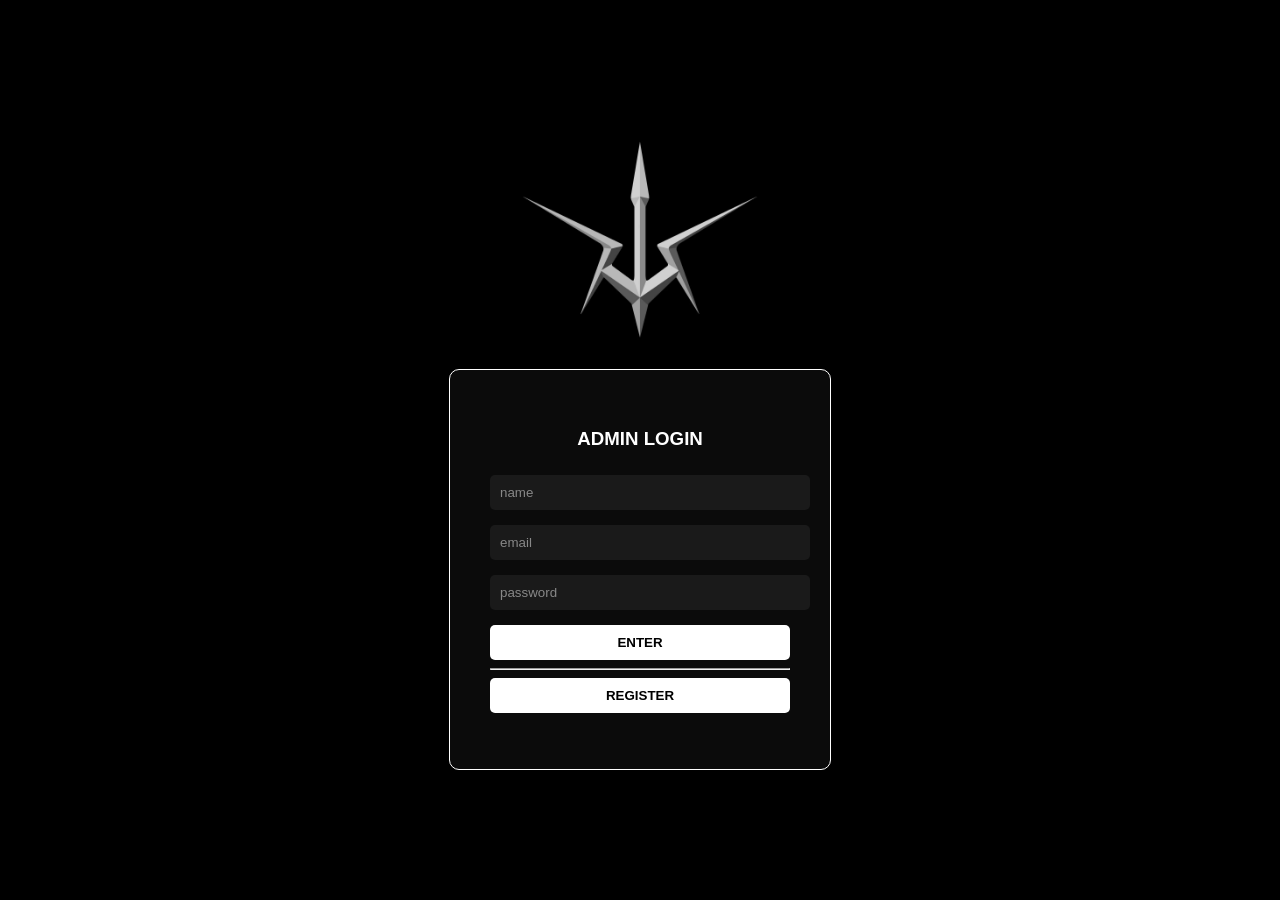
==== admin.html @ b8223cfd "feat: :sparkles: ADMIN" ====
<!DOCTYPE html>
<html lang="en">

<head>
    <meta charset="UTF-8">
    <meta name="viewport" content="width=device-width, initial-scale=1.0">
    <title>Code Geass Characters</title>
    <link rel="stylesheet" href="./css/character.css">
</head>

<body>

    <h1>Code Geass Characters</h1>

    <div class="actions">

        <button onclick="toggleForm()">Create Character</button>
        <button onclick="toggleEditForm()">Edit Character</button>

    </div>

    <!-- CREATE CHARACTER -->

    <div id="formContainer" style="display:none;">
        <form id="characterForm">

            <input type="text" id="name" placeholder="Name" required>
            <input type="text" id="geass" placeholder="Geass" required>
            <input type="text" id="affiliation" placeholder="Affiliation" required>
            <input type="text" id="image" placeholder="Image URL" required>

            <button type="submit">Create</button>

        </form>

        <p id="message"></p>
    </div>

    <!-- EDIT CHARACTER -->

    <div id="editFormContainer" style="display:none;">

        <form id="editCharacterForm">

            <input type="text" id="editId" placeholder="Character ID" required>

            <input type="text" id="editName" placeholder="Name">
            <input type="text" id="editGeass" placeholder="Geass">
            <input type="text" id="editAffiliation" placeholder="Affiliation">
            <input type="text" id="editImage" placeholder="Image URL">

            <button type="submit">Update</button>

        </form>

        <p id="editMessage"></p>

    </div>
    <!-- DELETE CHARACTER -->
    <div class="delete-container">
        <button onclick="toggleDeleteForm()">Delete Character</button>

        <div id="deleteFormContainer" style="display:none; margin-top:10px;">
            <input type="text" id="deleteId" placeholder="ID Character" required>
            <button onclick="deleteCharacter()">Delete</button>
            <p id="deleteMessage"></p>
        </div>
    </div>
    <!-- SEARCH -->

    <input type="text" id="characterId" placeholder="Enter character id">
    <button onclick="getCharacterById()">Search</button>

    <div id="characters" class="characters-container"></div>

    <script src="./js/admin.js"></script>

</body>

</html>
---- css/character.css ----
body{
    background:#0b0b0b;
    color:white;
    font-family:Arial;
    text-align:center;
}

.characters-container{
    display:flex;
    flex-wrap:wrap;
    justify-content:center;
    gap:30px;
    margin-top:40px;
}

.card{
    width:250px;
    background:#111;
    border:2px solid rgb(255, 255, 255);
    border-radius:10px;
    padding:15px;
}

.card img{
    width:100%;
    border-radius:8px;
}

.card h3{
    margin:10px 0;
    color:#ffffff;
}

/* BOTON CREATE */

button{
    background:#111;
    color:white;
    border:2px solid #ffffff;
    padding:10px 20px;
    border-radius:6px;
    font-size:16px;
    cursor:pointer;
    transition:all 0.3s ease;
}

button:hover{
    background:#ffffff;
    color:black;
}


#formContainer{
    margin-top:30px;
}


input{
    display:block;
    width:250px;
    margin:10px auto;
    padding:10px;
    background:#111;
    border:2px solid #444;
    border-radius:6px;
    color:white;
    outline:none;
    transition:all 0.3s ease;
}

input:focus{
    border-color:#ffffff;
    box-shadow:0 0 10px rgba(255, 255, 255, 0.6);
}



#message{
    margin-top:10px;
    color:#ffffff;
}

.actions{
display:flex;
justify-content:center;
gap:20px;
margin-bottom:20px;
}
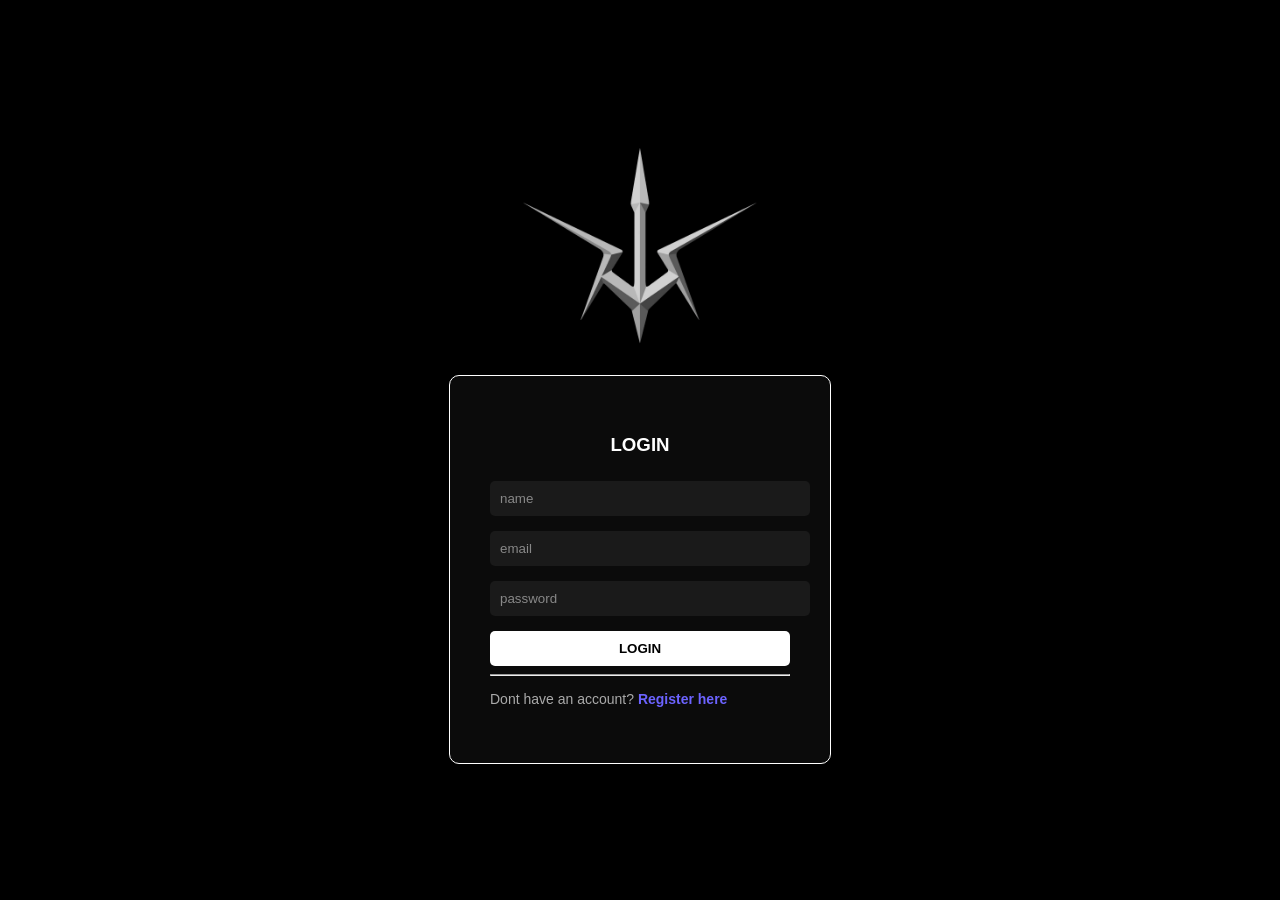
==== commit ec1e89a0: "feat: :sparkles: Icon" ====
--- a/admin.html
+++ b/admin.html
@@ -6,6 +6,7 @@
     <meta name="viewport" content="width=device-width, initial-scale=1.0">
     <title>Code Geass Characters</title>
     <link rel="stylesheet" href="./css/character.css">
+    <link rel="icon" href="img/Black_Knights.png" type="image/png">
 </head>
 
 <body>
